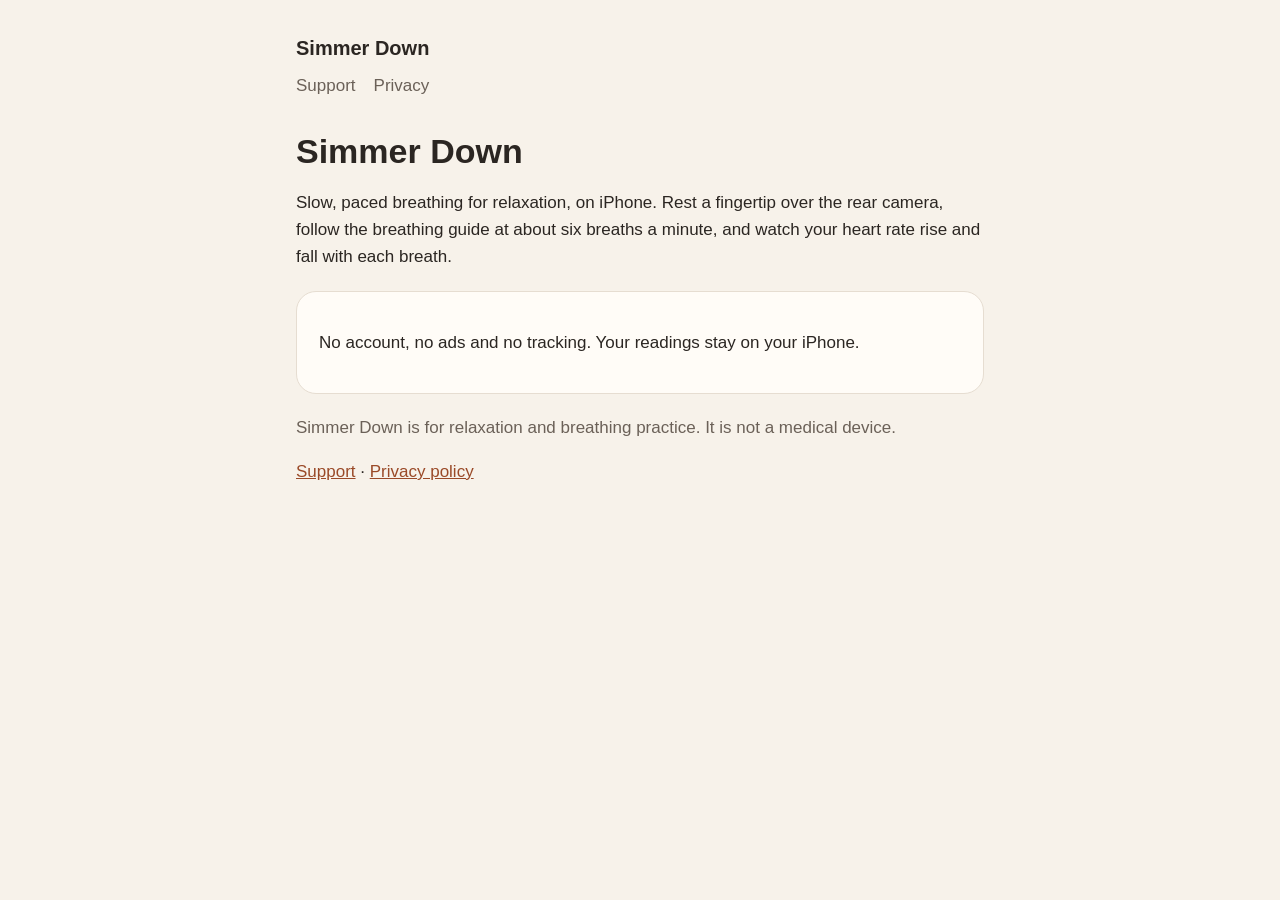
==== index.html @ 262bba6c "Simmer Down landing, privacy and support pages (AB#2805) Agent: Claude Opus 5.5" ====
<!doctype html>
<html lang="en">
<head>
<meta charset="utf-8">
<meta name="viewport" content="width=device-width, initial-scale=1">
<title>Simmer Down</title>
<meta name="description" content="Simmer Down: slow, paced breathing on iPhone, with your heart rhythm shown live as you breathe.">
<link rel="stylesheet" href="style.css">
</head>
<body>
<main>
  <header><a href="./">Simmer Down</a></header>
  <nav><a href="support.html">Support</a><a href="privacy.html">Privacy</a></nav>
  <h1>Simmer Down</h1>
  <p>Slow, paced breathing for relaxation, on iPhone. Rest a fingertip over the rear camera, follow the breathing guide at about six breaths a minute, and watch your heart rate rise and fall with each breath.</p>
  <div class="card">
    <p>No account, no ads and no tracking. Your readings stay on your iPhone.</p>
  </div>
  <p class="muted">Simmer Down is for relaxation and breathing practice. It is not a medical device.</p>
  <p><a href="support.html">Support</a> · <a href="privacy.html">Privacy policy</a></p>
</main>
</body>
</html>
---- style.css ----
:root {
  --bg: #f7f2ea;
  --text: #2b2622;
  --muted: #6b6158;
  --accent: #9a4a28;
  --card: #fffcf7;
  --line: #e6ddd1;
}
@media (prefers-color-scheme: dark) {
  :root {
    --bg: #1a1714;
    --text: #f2ece4;
    --muted: #a89e93;
    --accent: #e58a5e;
    --card: #262220;
    --line: #3a3430;
  }
}
* { box-sizing: border-box; }
body {
  margin: 0;
  background: var(--bg);
  color: var(--text);
  font: 17px/1.6 -apple-system, BlinkMacSystemFont, "Segoe UI", Roboto, sans-serif;
}
main { max-width: 720px; margin: 0 auto; padding: 32px 16px 64px; }
header { display: flex; align-items: center; gap: 14px; margin-bottom: 8px; }
header a { color: inherit; text-decoration: none; font-weight: 700; font-size: 20px; }
nav { display: flex; gap: 18px; margin: 8px 0 32px; }
nav a { color: var(--muted); text-decoration: none; }
nav a:hover, a { color: var(--accent); }
h1 { font-family: ui-rounded, -apple-system, sans-serif; font-size: 34px; line-height: 1.2; margin: 0 0 8px; }
h2 { font-family: ui-rounded, -apple-system, sans-serif; font-size: 21px; margin: 32px 0 6px; }
p, li { color: var(--text); }
.muted { color: var(--muted); }
.card { background: var(--card); border: 1px solid var(--line); border-radius: 20px; padding: 20px 22px; margin: 20px 0; }
footer { margin-top: 48px; color: var(--muted); font-size: 14px; }
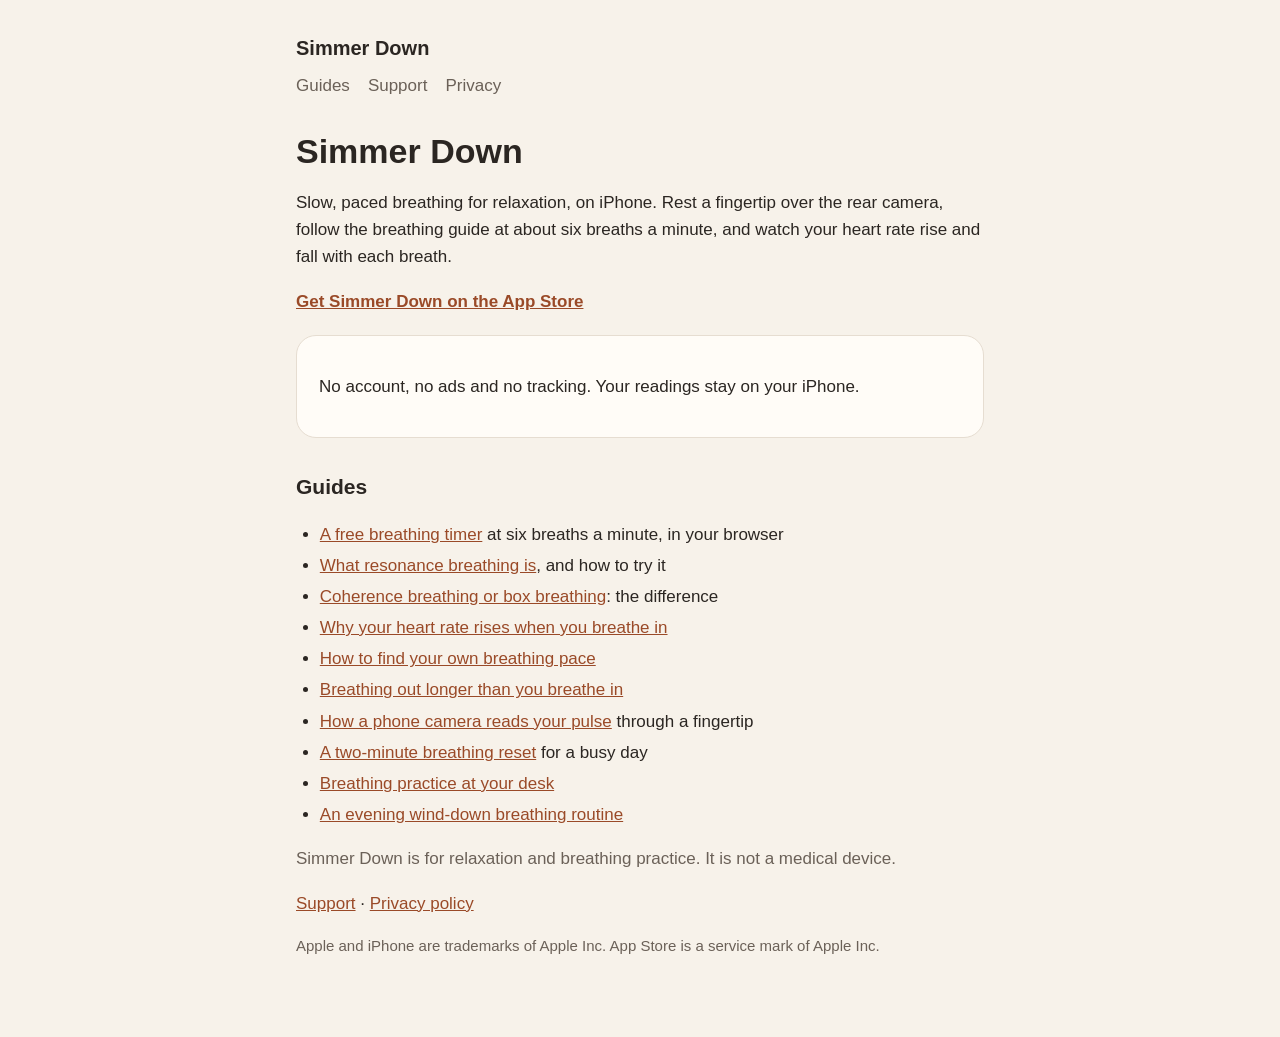
==== commit 8131c514: "Ten breathing guides and campaign-tokened App Store links (AB#3043, AB#3042)" ====
--- a/index.html
+++ b/index.html
@@ -5,19 +5,38 @@
 <meta name="viewport" content="width=device-width, initial-scale=1">
 <title>Simmer Down</title>
 <meta name="description" content="Simmer Down: slow, paced breathing on iPhone, with your heart rhythm shown live as you breathe.">
+<link rel="canonical" href="https://andrewham1lton.github.io/simmer-down/">
+<meta name="apple-itunes-app" content="app-id=6835202432">
 <link rel="stylesheet" href="style.css">
 </head>
 <body>
 <main>
   <header><a href="./">Simmer Down</a></header>
-  <nav><a href="support.html">Support</a><a href="privacy.html">Privacy</a></nav>
+  <nav><a href="#guides">Guides</a><a href="support.html">Support</a><a href="privacy.html">Privacy</a></nav>
   <h1>Simmer Down</h1>
   <p>Slow, paced breathing for relaxation, on iPhone. Rest a fingertip over the rear camera, follow the breathing guide at about six breaths a minute, and watch your heart rate rise and fall with each breath.</p>
+  <p><a class="store" href="https://apps.apple.com/app/apple-store/id6835202432?pt=128607626&amp;ct=site-home&amp;mt=8">Get Simmer Down on the App Store</a></p>
   <div class="card">
     <p>No account, no ads and no tracking. Your readings stay on your iPhone.</p>
   </div>
+
+  <h2 id="guides">Guides</h2>
+  <ul class="guides">
+    <li><a href="breathing-timer.html">A free breathing timer</a> at six breaths a minute, in your browser</li>
+    <li><a href="resonance-breathing.html">What resonance breathing is</a>, and how to try it</li>
+    <li><a href="coherence-vs-box-breathing.html">Coherence breathing or box breathing</a>: the difference</li>
+    <li><a href="heart-rate-and-breathing.html">Why your heart rate rises when you breathe in</a></li>
+    <li><a href="find-your-breathing-pace.html">How to find your own breathing pace</a></li>
+    <li><a href="longer-exhale-breathing.html">Breathing out longer than you breathe in</a></li>
+    <li><a href="phone-camera-pulse.html">How a phone camera reads your pulse</a> through a fingertip</li>
+    <li><a href="two-minute-reset.html">A two-minute breathing reset</a> for a busy day</li>
+    <li><a href="breathing-at-your-desk.html">Breathing practice at your desk</a></li>
+    <li><a href="evening-wind-down-breathing.html">An evening wind-down breathing routine</a></li>
+  </ul>
+
   <p class="muted">Simmer Down is for relaxation and breathing practice. It is not a medical device.</p>
   <p><a href="support.html">Support</a> · <a href="privacy.html">Privacy policy</a></p>
+  <p class="muted small">Apple and iPhone are trademarks of Apple Inc. App Store is a service mark of Apple Inc.</p>
 </main>
 </body>
 </html>
--- a/style.css
+++ b/style.css
@@ -35,3 +35,41 @@
 .muted { color: var(--muted); }
 .card { background: var(--card); border: 1px solid var(--line); border-radius: 20px; padding: 20px 22px; margin: 20px 0; }
 footer { margin-top: 48px; color: var(--muted); font-size: 14px; }
+
+/* Guides and the breathing timer (AB#3043). Colours stay on the tokens above; the full design pass is AB#2976. */
+nav { flex-wrap: wrap; }
+.small { font-size: 15px; }
+.guide ol, .guide ul, .guides { padding-left: 1.4em; }
+.guide li, .guides li { margin: 4px 0; }
+.guide table { width: 100%; border-collapse: collapse; margin: 16px 0; font-size: 15px; line-height: 1.45; }
+.guide th, .guide td { text-align: left; vertical-align: top; padding: 8px 10px 8px 0; border-bottom: 1px solid var(--line); }
+.guide thead th { color: var(--muted); font-weight: 600; }
+.guide tbody th { font-weight: 600; }
+.store { font-weight: 600; }
+.timer { text-align: left; }
+.pacer {
+  width: min(220px, 60vw); aspect-ratio: 1; margin: 8px auto 16px; border-radius: 50%;
+  border: 2px solid var(--line); display: flex; align-items: center; justify-content: center;
+}
+.pacer-dot {
+  width: 100%; height: 100%; border-radius: 50%; border: 2px solid var(--accent);
+  background: color-mix(in srgb, var(--accent) 35%, transparent); transform: scale(.4);
+}
+.cue { font-family: ui-rounded, -apple-system, sans-serif; font-size: 24px; text-align: center; margin: 0; }
+.count { text-align: center; margin: 0 0 12px; font-variant-numeric: tabular-nums; }
+.start, #time { text-align: center; } #time { font-variant-numeric: tabular-nums; margin-top: 0; }
+.still-note { display: none; text-align: center; }
+.controls { display: grid; gap: 6px; margin: 12px 0; }
+.controls label { font-weight: 600; margin-top: 8px; }
+.controls input[type="range"] { width: 100%; min-height: 44px; accent-color: var(--accent); }
+.controls select { width: 100%; min-height: 44px; font: inherit; color: var(--text); background: var(--bg); border: 1px solid var(--line); border-radius: 10px; padding: 6px 10px; }
+.begin {
+  min-height: 44px; min-width: 140px; padding: 10px 24px; border: 0; border-radius: 999px; font: inherit; font-weight: 600;
+  background: var(--accent); color: var(--card); cursor: pointer;
+}
+.begin:focus-visible, .controls select:focus-visible, .controls input:focus-visible { outline: 3px solid var(--text); outline-offset: 2px; }
+@media (prefers-reduced-motion: reduce) {
+  .pacer-dot { transform: none; background: color-mix(in srgb, var(--accent) 20%, transparent); }
+  .still-note { display: block; }
+}
+@media (max-width: 600px) { h1 { font-size: 30px; } .guide table { font-size: 14px; } }
